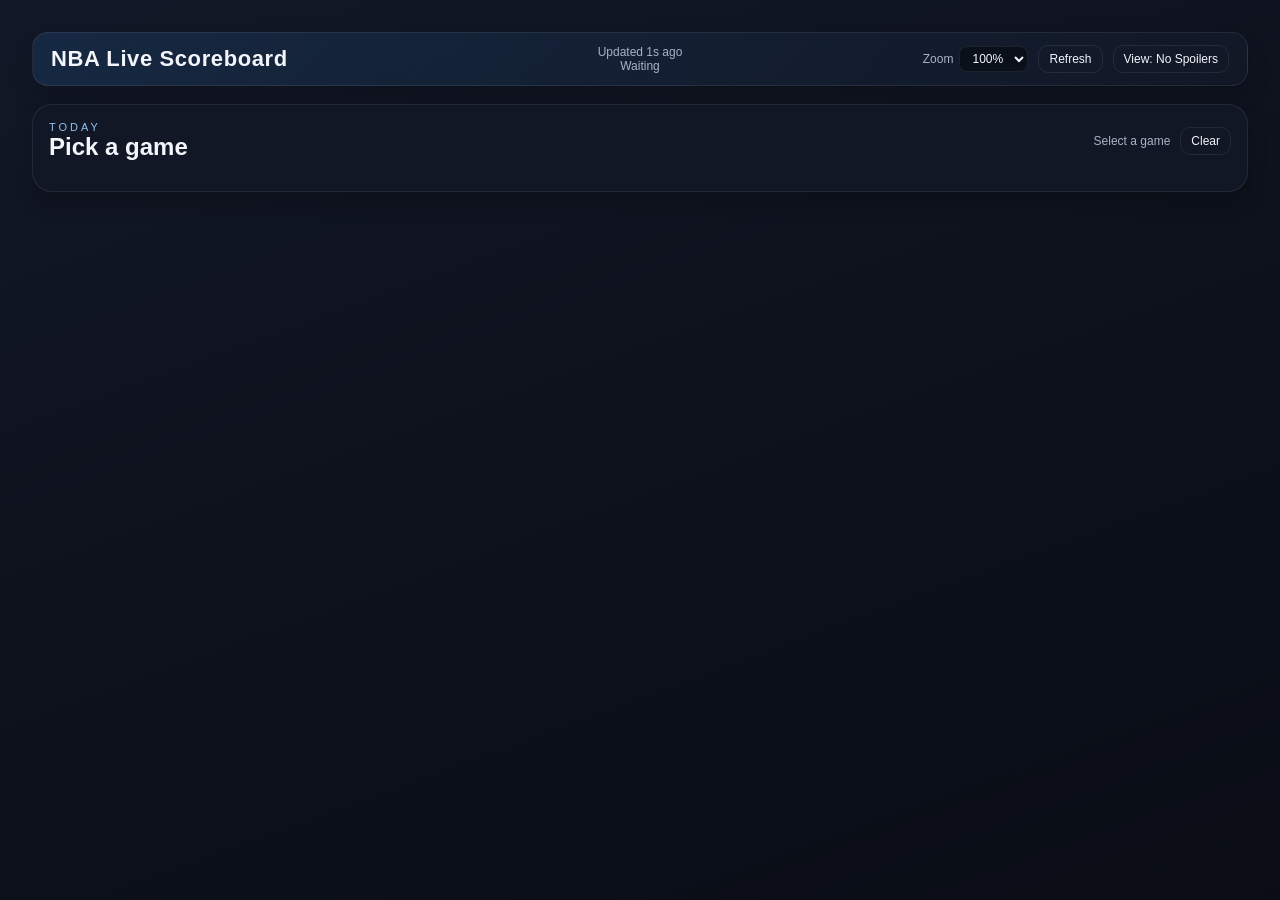
==== nba-live-scoreboard-ui/index.html @ 74b1e689 "Persist UI settings and normalize game state" ====
<!doctype html>
<html lang="en">
  <head>
    <meta charset="UTF-8" />
    <meta name="viewport" content="width=device-width, initial-scale=1.0" />
    <title>NBA Live Scoreboard</title>
    <link rel="stylesheet" href="styles.css" />
  </head>
  <body>
    <div class="noise"></div>
    <header class="hero">
      <div class="hero__title">
        <h1>NBA Live Scoreboard</h1>
      </div>
      <div class="hero__meta">
        <p id="updated">Updated --</p>
        <p id="status">Waiting for tipoff</p>
      </div>
      <div class="hero__controls">
        <label class="zoom-control">
          Zoom
          <select id="zoom-select">
            <option value="0.8">80%</option>
            <option value="0.9">90%</option>
            <option value="1">100%</option>
            <option value="1.1">110%</option>
            <option value="1.2">120%</option>
          </select>
        </label>
        <button class="hero__toggle" id="refresh-now" type="button">Refresh</button>
        <button class="hero__toggle" id="scoreboard-toggle" type="button">View: No Spoilers</button>
      </div>
    </header>

    <main class="layout" id="app">
      <section class="game-list" id="list-view">
        <div class="game-list__header">
          <div>
            <p class="game-list__eyebrow">Today</p>
            <h2>Pick a game</h2>
          </div>
          <div class="game-list__meta">
            <span id="selected-game">Select a game</span>
            <button id="clear-selection" type="button">Clear</button>
          </div>
        </div>
        <div class="game-list__body" id="games"></div>
      </section>
      <section class="game-view" id="game-view" hidden>
        <div class="game-view__header">
        <div class="game-view__actions">
          <button id="back-to-list" type="button">Back to games</button>
          <button id="table-toggle" type="button">Stats: Expanded</button>
          <button id="stat-flash-toggle" type="button">Stat Flash: On</button>
          <button id="notifications-toggle" type="button">Notifications: Off</button>
        </div>
          <div class="game-view__meta">
            <span id="selected-game-view">Select a game</span>
          </div>
        </div>
        <section class="data-banner" id="data-banner" hidden></section>
        <section class="scoreboard" id="scoreboard">
          <div class="scoreboard__teams">
            <div class="team-card" id="away-card"></div>
            <div class="scoreboard__center" id="game-center"></div>
            <div class="team-card" id="home-card"></div>
          </div>
          <div class="scoreboard__details">
            <div id="game-details"></div>
            <button id="periods-toggle" type="button">Quarters: Show</button>
          </div>
          <div class="periods is-collapsed" id="periods"></div>
        </section>

        <section class="lineups" id="lineups">
          <div class="lineups__column">
            <h3 id="away-lineup-title"></h3>
            <div id="away-lineup"></div>
          </div>
          <div class="lineups__column">
            <h3 id="home-lineup-title"></h3>
            <div id="home-lineup"></div>
          </div>
        </section>

        <section class="tables">
          <div class="table-card">
            <div class="table-card__header" id="away-header"></div>
            <div class="table-card__body" id="away-table"></div>
          </div>
          <div class="table-card">
            <div class="table-card__header" id="home-header"></div>
            <div class="table-card__body" id="home-table"></div>
          </div>
        </section>

        <section class="comparison is-collapsed" id="comparison">
          <div class="comparison__head">
            <h3>Team Comparison</h3>
            <button id="comparison-toggle" type="button">Comparison: Show</button>
          </div>
          <div class="comparison__body" id="comparison-body"></div>
        </section>

        <section class="fallback" id="fallback"></section>
      </section>
    </main>

    <script src="app.js"></script>
  </body>
</html>
---- nba-live-scoreboard-ui/styles.css ----
:root {
  color-scheme: light;
  --bg: #0d111b;
  --bg-alt: #121826;
  --panel: rgba(18, 24, 38, 0.92);
  --panel-strong: rgba(24, 30, 46, 0.96);
  --accent: #2e7ac7;
  --accent-soft: #8ec3f0;
  --text: #f3f5fb;
  --text-muted: #a9b2c7;
  --line: rgba(255, 255, 255, 0.08);
  --gold: #e6c368;
  font-family: "Manrope", "Segoe UI", sans-serif;
}

* {
  box-sizing: border-box;
  margin: 0;
  padding: 0;
}

[hidden] {
  display: none !important;
}

body {
  background: radial-gradient(circle at top left, var(--matchup-a, transparent), transparent 55%),
    radial-gradient(circle at bottom right, var(--matchup-b, transparent), transparent 55%),
    linear-gradient(160deg, #121827 0%, #0d111b 55%, #0a0d16 100%);
  color: var(--text);
  min-height: 100vh;
  padding: 32px 32px 4px;
  position: relative;
  overflow-x: hidden;
}

@keyframes fadeUp {
  from {
    opacity: 0;
    transform: translateY(6px);
  }
  to {
    opacity: 1;
    transform: translateY(0);
  }
}

.noise {
  position: fixed;
  inset: 0;
  pointer-events: none;
  background-image: radial-gradient(rgba(255, 255, 255, 0.03) 1px, transparent 1px);
  background-size: 6px 6px;
  opacity: 0.12;
  mix-blend-mode: soft-light;
}

.hero {
  display: grid;
  grid-template-columns: 1fr auto 1fr;
  align-items: center;
  margin-bottom: 18px;
  padding: 12px 18px;
  border: 1px solid var(--line);
  background: linear-gradient(
    130deg,
    var(--matchup-a, rgba(46, 122, 199, 0.18)),
    var(--matchup-b, rgba(18, 24, 38, 0.96))
  );
  border-radius: 16px;
  box-shadow: 0 12px 22px rgba(0, 0, 0, 0.18);
  animation: fadeUp 0.45s ease-out;
}

.hero__toggle {
  background: transparent;
  border: 1px solid var(--line);
  color: var(--text);
  padding: 6px 10px;
  border-radius: 10px;
  font-size: 12px;
  cursor: pointer;
}

.hero__toggle:hover {
  border-color: rgba(255, 255, 255, 0.25);
}

.hero__toggle:disabled {
  opacity: 0.5;
  cursor: not-allowed;
}

.hero__controls {
  display: flex;
  align-items: center;
  gap: 10px;
  justify-self: end;
  flex-wrap: wrap;
}

.zoom-control {
  display: flex;
  align-items: center;
  gap: 6px;
  font-size: 12px;
  color: var(--text-muted);
}

.zoom-control select {
  background: rgba(8, 12, 20, 0.7);
  border: 1px solid var(--line);
  color: var(--text);
  padding: 4px 8px;
  border-radius: 8px;
  font-size: 12px;
  outline: none;
}


.scoreboard.is-collapsed {
  padding: 6px 10px;
}

.scoreboard.is-collapsed .scoreboard__teams {
  grid-template-columns: 1fr 70px 1fr;
  gap: 8px;
}

.scoreboard.is-collapsed .team-card {
  padding: 6px 8px;
}

.scoreboard.is-collapsed .team-name {
  font-size: 10px;
}

.scoreboard.is-collapsed .team-title {
  font-size: 12px;
}

.scoreboard.is-collapsed .team-score {
  font-size: 20px;
}

.scoreboard.is-collapsed .team-record {
  font-size: 10px;
}

.scoreboard.is-collapsed .scoreboard__center {
  min-width: 70px;
}

.scoreboard.is-collapsed .game-status {
  font-size: 10px;
}

.scoreboard.is-collapsed .game-clock {
  font-size: 16px;
  margin: 2px 0;
}

.scoreboard.is-collapsed .game-period {
  font-size: 9px;
}

.scoreboard.is-collapsed .scoreboard__details,
.scoreboard.is-collapsed .periods {
  display: none;
}

.scoreboard.is-hidden {
  display: none;
}

.scoreboard.is-hidden + .tables .stats-table tfoot td:nth-child(3) {
  color: transparent;
}


.hero__title {
  display: flex;
  align-items: center;
  gap: 16px;
  justify-self: start;
}

.hero__badge {
  font-size: 18px;
  letter-spacing: 2px;
  font-weight: 600;
  color: #111;
  background: var(--accent);
  padding: 8px 12px;
  border-radius: 10px;
  text-transform: uppercase;
  box-shadow: 0 6px 14px rgba(0, 0, 0, 0.2);
}

.hero__eyebrow {
  font-size: 12px;
  letter-spacing: 3px;
  text-transform: uppercase;
  color: var(--accent-soft);
}

.hero h1 {
  font-size: 22px;
  letter-spacing: 0.6px;
}

.hero__meta {
  text-align: center;
  font-size: 12px;
  color: var(--text-muted);
  justify-self: center;
  display: flex;
  flex-direction: column;
  align-items: center;
}

.layout {
  display: grid;
  gap: 24px;
}

.game-view {
  display: grid;
  gap: 24px;
}

.data-banner {
  border-radius: 16px;
  border: 1px solid transparent;
  padding: 12px 14px;
  display: grid;
  gap: 4px;
  background: rgba(18, 24, 38, 0.86);
}

.data-banner--stale {
  border-color: rgba(230, 195, 104, 0.35);
  background: linear-gradient(180deg, rgba(230, 195, 104, 0.12), rgba(18, 24, 38, 0.92));
}

.data-banner--partial,
.data-banner--pending {
  border-color: rgba(142, 195, 240, 0.35);
  background: linear-gradient(180deg, rgba(46, 122, 199, 0.14), rgba(18, 24, 38, 0.92));
}

.data-banner__title {
  font-size: 12px;
  font-weight: 700;
  letter-spacing: 1px;
  text-transform: uppercase;
}

.data-banner__message {
  font-size: 13px;
  color: var(--text);
}

.data-banner__meta {
  font-size: 11px;
  color: var(--text-muted);
}

.game-view__header {
  display: flex;
  justify-content: space-between;
  align-items: center;
  gap: 12px;
}

.game-view__actions {
  display: flex;
  align-items: center;
  gap: 8px;
}

#back-to-list {
  background: transparent;
  border: 1px solid var(--line);
  color: var(--text);
  padding: 6px 10px;
  border-radius: 10px;
  font-size: 12px;
  cursor: pointer;
}

#table-toggle,
#stat-flash-toggle,
#notifications-toggle {
  background: transparent;
  border: 1px solid var(--line);
  color: var(--text);
  padding: 6px 10px;
  border-radius: 10px;
  font-size: 12px;
  cursor: pointer;
}

#table-toggle:hover,
#stat-flash-toggle:hover,
#notifications-toggle:hover,
#back-to-list:hover {
  border-color: rgba(255, 255, 255, 0.25);
}

#back-to-list:disabled {
  opacity: 0.5;
  cursor: not-allowed;
}

.game-view__meta {
  font-size: 12px;
  color: var(--text-muted);
}

.game-list {
  border-radius: 20px;
  background: var(--panel);
  padding: 16px;
  border: 1px solid var(--line);
  box-shadow: 0 12px 20px rgba(0, 0, 0, 0.2);
  animation: fadeUp 0.5s ease-out;
}

.game-list__header {
  display: flex;
  justify-content: space-between;
  align-items: center;
  gap: 16px;
  margin-bottom: 14px;
}

.game-list__eyebrow {
  font-size: 11px;
  letter-spacing: 3px;
  text-transform: uppercase;
  color: var(--accent-soft);
}

.game-list__meta {
  display: flex;
  align-items: center;
  gap: 10px;
  font-size: 12px;
  color: var(--text-muted);
}

#clear-selection {
  background: transparent;
  border: 1px solid var(--line);
  color: var(--text);
  padding: 6px 10px;
  border-radius: 10px;
  font-size: 12px;
  cursor: pointer;
}

#clear-selection:disabled {
  opacity: 0.4;
  cursor: not-allowed;
}

.game-list__body {
  display: grid;
  gap: 18px;
}

.game-list__group {
  display: grid;
  gap: 10px;
}

.game-list__section-head {
  display: flex;
  justify-content: space-between;
  align-items: baseline;
  gap: 12px;
}

.game-list__section {
  font-size: 11px;
  text-transform: uppercase;
  letter-spacing: 2px;
  color: var(--text-muted);
}

.game-list__count {
  font-size: 12px;
  color: var(--text-muted);
}

.game-list__section-grid {
  display: grid;
  grid-template-columns: repeat(auto-fill, 290px);
  gap: 12px;
  justify-content: start;
}
.game-item {
  text-align: left;
  background: var(--panel-strong);
  border: 1px solid transparent;
  border-radius: 16px;
  padding: 12px;
  color: inherit;
  cursor: pointer;
  transition: transform 0.2s ease, border-color 0.2s ease, box-shadow 0.2s ease;
  display: flex;
  flex-direction: column;
  justify-content: center;
}

.game-item--favorite {
  border-color: rgba(46, 122, 199, 0.4);
  box-shadow: inset 0 0 0 1px rgba(46, 122, 199, 0.2);
}

.game-item:hover {
  transform: translateY(-2px);
  border-color: rgba(255, 255, 255, 0.2);
  box-shadow: 0 10px 16px rgba(0, 0, 0, 0.18);
}

.game-item.is-selected {
  border-color: var(--accent);
  box-shadow: 0 0 0 1px rgba(46, 122, 199, 0.4);
}

.game-item__title {
  font-size: 15px;
  font-weight: 600;
  display: grid;
  gap: 4px;
  align-items: center;
}

.game-item__teamline {
  display: flex;
  align-items: center;
  justify-content: space-between;
  gap: 8px;
}

.game-item__teamline-left {
  display: inline-flex;
  align-items: center;
  gap: 4px;
}

.game-item__score {
  font-size: 14px;
  font-weight: 700;
  color: var(--text);
  min-width: 20px;
  text-align: right;
}

.status-live {
  color: #e05555;
  font-size: 12px;
  vertical-align: baseline;
}

.logo-badge {
  display: inline-flex;
  align-items: center;
  justify-content: center;
  width: 22px;
  height: 22px;
  margin-right: 6px;
  border-radius: 0;
  background: transparent;
  color: var(--text-muted);
  font-size: 10px;
  font-weight: 700;
  text-transform: uppercase;
}

.logo-badge img {
  width: 20px;
  height: 20px;
  object-fit: contain;
}

.team-fav {
  background: transparent;
  border: none;
  color: var(--text-muted);
  padding: 0;
  border-radius: 999px;
  width: 18px;
  height: 18px;
  line-height: 1;
  cursor: pointer;
  transition: transform 0.15s ease, color 0.15s ease;
  display: inline-flex;
  align-items: center;
  justify-content: center;
  margin: 0;
}

.team-fav:disabled {
  opacity: 0.4;
  cursor: not-allowed;
}

.team-fav.is-active {
  color: #e05555;
  text-shadow: 0 0 6px rgba(224, 85, 85, 0.4);
}

.team-fav:not(:disabled):hover {
  transform: scale(1.12);
}

.team-fav svg {
  width: 14px;
  height: 14px;
}

.team-fav svg path {
  fill: transparent;
  stroke: currentColor;
  stroke-width: 1.6;
}

.team-fav.is-active svg path {
  fill: currentColor;
}

.game-item__meta {
  font-size: 11px;
  color: var(--text-muted);
  margin-top: 8px;
  display: flex;
  align-items: center;
  flex-wrap: wrap;
  gap: 6px;
}

.game-list__empty {
  font-size: 12px;
  color: var(--text-muted);
  padding: 12px;
}

.scoreboard {
  border-radius: 20px;
  background: var(--panel);
  padding: 16px;
  border: 1px solid var(--line);
  box-shadow: 0 12px 20px rgba(0, 0, 0, 0.2);
  animation: fadeUp 0.55s ease-out 0.1s both;
}

.scoreboard__teams {
  display: grid;
  grid-template-columns: 1fr 110px 1fr;
  gap: 12px;
  align-items: center;
}

.team-card {
  padding: 12px;
  border-radius: 14px;
  background: var(--panel-strong);
  border: 1px solid var(--team-color-soft, transparent);
  box-shadow: inset 0 0 0 1px var(--team-color-soft, transparent);
  min-width: 0;
}

.team-header {
  display: flex;
  align-items: center;
  justify-content: space-between;
  gap: 10px;
}

.team-logo-wrap {
  position: relative;
  width: 38px;
  height: 38px;
}

.team-logo {
  width: 38px;
  height: 38px;
  object-fit: contain;
  filter: drop-shadow(0 4px 10px rgba(0, 0, 0, 0.35));
  opacity: 0;
  transition: opacity 0.2s ease;
}

.team-logo.is-hidden {
  opacity: 0;
}

.team-logo-wrap.is-loaded .team-logo {
  opacity: 1;
}

.team-logo-wrap.is-loaded .team-logo-fallback {
  opacity: 0;
}

.team-logo-fallback {
  position: absolute;
  inset: 0;
  display: grid;
  place-items: center;
  border-radius: 50%;
  background: var(--team-color-soft, rgba(255, 255, 255, 0.1));
  color: var(--team-color, var(--text));
  font-size: 11px;
  font-weight: 700;
  letter-spacing: 1px;
  text-transform: uppercase;
}

#away-card {
  text-align: right;
}

#away-card .team-header {
  justify-content: flex-end;
}

#home-card {
  text-align: left;
}

#home-card .team-header {
  justify-content: flex-start;
}

#home-card .team-logo-wrap {
  order: -1;
}

#away-card .team-score {
  transform-origin: right center;
}

#home-card .team-score {
  transform-origin: left center;
}

.team-name {
  font-size: 14px;
  color: var(--text-muted);
}

.team-title {
  font-size: 18px;
  margin-top: 4px;
}

.team-score {
  display: inline-block;
  font-size: 30px;
  font-weight: 700;
  margin-top: 4px;
  color: #ffffff;
  text-shadow: none;
  transform-origin: center;
}

.team-record {
  font-size: 12px;
  color: var(--text-muted);
}

.scoreboard__center {
  text-align: center;
  min-width: 110px;
}

.game-status {
  font-size: 12px;
  text-transform: uppercase;
  letter-spacing: 1px;
  color: var(--gold);
}

.game-clock {
  font-size: 20px;
  margin: 6px 0;
}

.game-period {
  font-size: 11px;
  color: var(--text-muted);
}

.game-phase {
  font-size: 11px;
  color: var(--accent-soft);
  margin-top: 4px;
  text-transform: uppercase;
  letter-spacing: 1px;
}

.scoreboard__details {
  display: flex;
  justify-content: space-between;
  margin-top: 12px;
  font-size: 12px;
  color: var(--text-muted);
  flex-wrap: wrap;
  gap: 8px 16px;
  align-items: center;
}

.scoreboard__details button {
  background: transparent;
  border: 1px solid var(--line);
  color: var(--text);
  padding: 4px 10px;
  border-radius: 10px;
  font-size: 11px;
  cursor: pointer;
}

.scoreboard__details button:disabled {
  opacity: 0.4;
  cursor: not-allowed;
}

.periods {
  margin-top: 10px;
  padding-top: 8px;
  border-top: 1px solid var(--line);
}

.periods.is-collapsed {
  display: none;
}

.periods table {
  width: 100%;
  border-collapse: collapse;
  font-size: 11px;
}

.periods th,
.periods td {
  padding: 6px 8px;
  text-align: center;
  color: var(--text-muted);
}

.periods th:first-child,
.periods td:first-child {
  text-align: left;
}

.periods thead th {
  font-weight: 600;
  color: var(--text);
}

.comparison {
  background: var(--panel);
  border: 1px solid var(--line);
  border-radius: 18px;
  padding: 16px;
  display: grid;
  gap: 12px;
}

.comparison__head {
  display: flex;
  align-items: center;
  justify-content: space-between;
  gap: 12px;
}

.comparison__head h3 {
  font-size: 13px;
  text-transform: uppercase;
  letter-spacing: 2px;
  color: var(--text-muted);
}

.comparison__head button {
  background: transparent;
  border: 1px solid var(--line);
  color: var(--text);
  padding: 4px 10px;
  border-radius: 10px;
  font-size: 11px;
  cursor: pointer;
}

.comparison__head button:disabled {
  opacity: 0.4;
  cursor: not-allowed;
}

.comparison.is-collapsed .comparison__body {
  display: none;
}

.comparison__rows {
  display: grid;
  gap: 10px;
}

.comparison__row {
  display: grid;
  grid-template-columns: 70px 1fr;
  align-items: center;
  gap: 10px;
}

.comparison__label {
  font-size: 12px;
  color: var(--text-muted);
}

.comparison__values {
  display: grid;
  grid-template-columns: 50px 1fr 50px;
  align-items: center;
  gap: 8px;
}

.comparison__value {
  font-size: 12px;
  text-align: center;
}

.comparison__value.is-lead {
  color: var(--gold);
  font-weight: 700;
}

.comparison__bar {
  position: relative;
  height: 8px;
  border-radius: 999px;
  background: rgba(255, 255, 255, 0.08);
  overflow: hidden;
}

.comparison__bar-fill {
  --away-ratio: 0.5;
  position: absolute;
  inset: 0;
  background: linear-gradient(
    90deg,
    var(--away-color, rgba(255, 255, 255, 0.7)) calc(var(--away-ratio) * 100%),
    var(--home-color, rgba(255, 255, 255, 0.7)) calc(var(--away-ratio) * 100%)
  );
}

.lineups {
  background: var(--panel);
  border: 1px solid var(--line);
  border-radius: 18px;
  padding: 16px;
  display: grid;
  grid-template-columns: repeat(auto-fit, minmax(220px, 1fr));
  gap: 16px;
}

.lineups.is-hidden {
  display: none;
}

.lineups__column h3 {
  font-size: 12px;
  text-transform: uppercase;
  letter-spacing: 2px;
  color: var(--text-muted);
  margin-bottom: 8px;
  display: flex;
  align-items: center;
}

.lineup-row {
  display: flex;
  justify-content: space-between;
  align-items: center;
  font-size: 12px;
  padding: 6px 0;
  border-bottom: 1px solid rgba(255, 255, 255, 0.06);
}

.lineup-row:last-child {
  border-bottom: none;
}

.lineup-row__name {
  font-weight: 600;
}

.lineup-row__meta {
  color: var(--text-muted);
  font-size: 11px;
}

.tables {
  display: grid;
  grid-template-columns: repeat(auto-fit, minmax(320px, 1fr));
  gap: 20px;
}

.table-card {
  background: var(--panel);
  border-radius: 20px;
  padding: 16px;
  border: 1px solid var(--line);
  animation: fadeUp 0.55s ease-out 0.2s both;
  overflow: hidden;
}

.table-card__body {
  max-height: calc(100vh - 320px);
  overflow: auto;
  padding-right: 4px;
  scrollbar-width: thin;
  scrollbar-color: transparent transparent;
}

.table-card__body.is-hidden {
  display: none;
}

.table-placeholder {
  padding: 18px 12px;
  border: 1px dashed var(--line);
  border-radius: 12px;
  text-align: center;
  font-size: 12px;
  color: var(--text-muted);
}

.scoreboard.is-collapsed + .tables .table-card__body,
.scoreboard.is-hidden + .tables .table-card__body {
  max-height: calc(100vh - 220px);
}

.table-card__body.scroll-active {
  scrollbar-color: rgba(169, 178, 199, 0.55) transparent;
}

.table-card__body::-webkit-scrollbar {
  width: 8px;
}

.table-card__body::-webkit-scrollbar-track {
  background: transparent;
}

.table-card__body::-webkit-scrollbar-thumb {
  background-color: transparent;
  border-radius: 999px;
  transition: background-color 0.25s ease;
}

.table-card__body.scroll-active::-webkit-scrollbar-thumb,
.table-card__body:hover::-webkit-scrollbar-thumb {
  background-color: rgba(169, 178, 199, 0.55);
}

.table-card:nth-child(2) {
  animation-delay: 0.3s;
}

.table-card__header {
  display: flex;
  justify-content: space-between;
  align-items: center;
  margin-bottom: 12px;
}

.table-title {
  font-size: 20px;
  display: inline-flex;
  align-items: center;
  gap: 8px;
}

.table-subtitle {
  font-size: 12px;
  color: var(--text-muted);
}

.stats-table {
  width: 100%;
  border-collapse: collapse;
  font-size: 12px;
  table-layout: auto;
}

.stats-table thead {
  position: sticky;
  top: 0;
  background: rgba(10, 14, 26, 0.98);
  z-index: 1;
}

.stats-table tfoot td {
  position: sticky;
  bottom: 0;
  background: rgba(10, 14, 26, 0.98);
  z-index: 1;
}

.stats-table th,
.stats-table td {
  padding: 8px 6px;
  text-align: right;
  border-bottom: 1px solid var(--line);
  white-space: nowrap;
}

.stats-table th:not(:last-child),
.stats-table td:not(:last-child) {
  border-right: 1px solid rgba(255, 255, 255, 0.05);
}

.stats-table th:last-child,
.stats-table td:last-child {
  border-right: 1px solid rgba(255, 255, 255, 0.05);
}

.stats-table th:first-child,
.stats-table td:first-child {
  text-align: left;
  width: 24%;
}

.stats-table tbody tr:hover {
  background: rgba(255, 255, 255, 0.06);
}

.stats-table .player-inactive,
.stats-table .player-dnp {
  color: rgba(255, 255, 255, 0.3);
  opacity: 0.55;
}

.stats-table .player-on-court {
  background: rgba(230, 195, 104, 0.08);
}

.stats-table .player-on-court .player-name strong {
  color: var(--gold);
}

.stats-table .player-empty td {
  color: transparent;
}

.stats-table td.stat-bump {
  animation: statFlash 0.6s ease-out;
}

.stats-table .player-inactive .player-status,
.stats-table .player-dnp .player-status {
  color: rgba(239, 157, 157, 0.7);
}

.stats-table .row-highlight {
  background: rgba(255, 255, 255, 0.06);
}

.stats-table .col-highlight {
  background: rgba(255, 255, 255, 0.06);
}

.stats-table .row-highlight.col-highlight {
  background: rgba(255, 255, 255, 0.1);
}

.player-name {
  display: flex;
  gap: 8px;
  align-items: center;
  min-width: 0;
}

.player-name span {
  font-size: 10px;
  color: var(--text-muted);
  white-space: nowrap;
  overflow: hidden;
  text-overflow: ellipsis;
}

.player-status {
  font-size: 10px;
  text-transform: uppercase;
  color: var(--accent-soft);
  margin-left: 6px;
}

.player-name .player-starter {
  font-size: 10px;
  font-weight: 600;
  color: var(--gold);
}

.total-row {
  font-weight: 700;
  color: var(--gold);
}

@keyframes scorePop {
  0% {
    transform: scale(1);
  }
  35% {
    transform: scale(1.12);
  }
  100% {
    transform: scale(1);
  }
}

@keyframes statFlash {
  0% {
    background-color: rgba(255, 255, 255, 0.18);
    color: #ffffff;
  }
  100% {
    background-color: transparent;
    color: inherit;
  }
}

.team-score.score-bump {
  animation: scorePop 0.6s ease-out;
}

body.table-compact .stats-table th:nth-child(6),
body.table-compact .stats-table td:nth-child(6),
body.table-compact .stats-table th:nth-child(7),
body.table-compact .stats-table td:nth-child(7),
body.table-compact .stats-table th:nth-child(8),
body.table-compact .stats-table td:nth-child(8),
body.table-compact .stats-table th:nth-child(9),
body.table-compact .stats-table td:nth-child(9),
body.table-compact .stats-table th:nth-child(13),
body.table-compact .stats-table td:nth-child(13),
body.table-compact .stats-table th:nth-child(14),
body.table-compact .stats-table td:nth-child(14) {
  display: none;
}

.fallback {
  font-size: 14px;
  color: var(--text-muted);
  padding: 18px;
  border-radius: 18px;
  border: 1px dashed var(--line);
}

@media (max-width: 920px) {
  body {
    padding: 20px;
  }

  .hero {
    display: flex;
    flex-direction: column;
    align-items: flex-start;
    gap: 14px;
  }

  .scoreboard__teams {
    grid-template-columns: 1fr;
  }

  .scoreboard__center {
    order: -1;
  }
}

@media (max-width: 680px) {
  .game-list__section-grid {
    grid-template-columns: 1fr;
  }
}
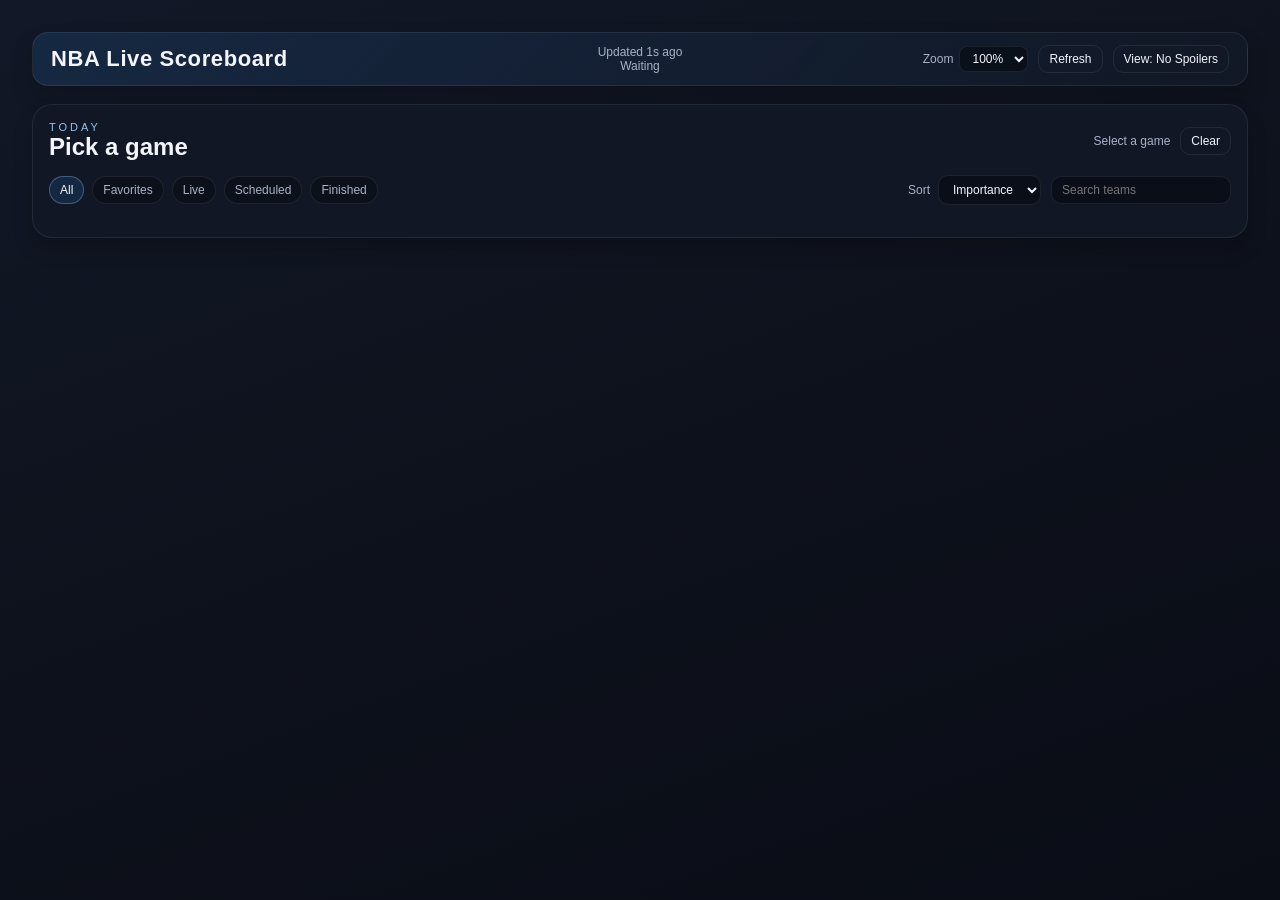
==== commit 3673e005: "Add game list filters and keyed rendering" ====
--- a/nba-live-scoreboard-ui/index.html
+++ b/nba-live-scoreboard-ui/index.html
@@ -42,6 +42,28 @@
           <div class="game-list__meta">
             <span id="selected-game">Select a game</span>
             <button id="clear-selection" type="button">Clear</button>
+          </div>
+        </div>
+        <div class="game-list__controls">
+          <div class="game-list__filters" id="game-filters">
+            <button class="game-filter is-active" data-filter="all" type="button">All</button>
+            <button class="game-filter" data-filter="favorites" type="button">Favorites</button>
+            <button class="game-filter" data-filter="live" type="button">Live</button>
+            <button class="game-filter" data-filter="scheduled" type="button">Scheduled</button>
+            <button class="game-filter" data-filter="finished" type="button">Finished</button>
+          </div>
+          <div class="game-list__tools">
+            <label class="game-list__sort">
+              Sort
+              <select id="game-sort">
+                <option value="importance">Importance</option>
+                <option value="tipoff">Tipoff</option>
+              </select>
+            </label>
+            <label class="game-list__search">
+              <span class="sr-only">Search teams</span>
+              <input id="game-search" type="search" placeholder="Search teams" autocomplete="off" />
+            </label>
           </div>
         </div>
         <div class="game-list__body" id="games"></div>
--- a/nba-live-scoreboard-ui/styles.css
+++ b/nba-live-scoreboard-ui/styles.css
@@ -19,6 +19,18 @@
   padding: 0;
 }
 
+.sr-only {
+  position: absolute;
+  width: 1px;
+  height: 1px;
+  padding: 0;
+  margin: -1px;
+  overflow: hidden;
+  clip: rect(0, 0, 0, 0);
+  white-space: nowrap;
+  border: 0;
+}
+
 [hidden] {
   display: none !important;
 }
@@ -350,6 +362,74 @@
   color: var(--text-muted);
 }
 
+.game-list__controls {
+  display: flex;
+  justify-content: space-between;
+  align-items: center;
+  gap: 14px;
+  margin-bottom: 16px;
+  flex-wrap: wrap;
+}
+
+.game-list__filters {
+  display: flex;
+  align-items: center;
+  gap: 8px;
+  flex-wrap: wrap;
+}
+
+.game-filter {
+  background: rgba(8, 12, 20, 0.55);
+  border: 1px solid var(--line);
+  color: var(--text-muted);
+  padding: 6px 10px;
+  border-radius: 999px;
+  font-size: 12px;
+  cursor: pointer;
+  transition: border-color 0.2s ease, color 0.2s ease, background 0.2s ease;
+}
+
+.game-filter:hover,
+.game-filter.is-active {
+  border-color: rgba(142, 195, 240, 0.35);
+  color: var(--text);
+}
+
+.game-filter.is-active {
+  background: rgba(46, 122, 199, 0.18);
+}
+
+.game-list__tools {
+  display: flex;
+  align-items: center;
+  gap: 10px;
+  flex-wrap: wrap;
+}
+
+.game-list__sort,
+.game-list__search {
+  display: flex;
+  align-items: center;
+  gap: 8px;
+  font-size: 12px;
+  color: var(--text-muted);
+}
+
+.game-list__sort select,
+.game-list__search input {
+  background: rgba(8, 12, 20, 0.7);
+  border: 1px solid var(--line);
+  color: var(--text);
+  padding: 6px 10px;
+  border-radius: 10px;
+  font-size: 12px;
+  outline: none;
+}
+
+.game-list__search input {
+  min-width: 180px;
+}
+
 #clear-selection {
   background: transparent;
   border: 1px solid var(--line);
@@ -533,13 +613,44 @@
 }
 
 .game-item__meta {
-  font-size: 11px;
-  color: var(--text-muted);
   margin-top: 8px;
   display: flex;
   align-items: center;
   flex-wrap: wrap;
   gap: 6px;
+}
+
+.game-chip {
+  display: inline-flex;
+  align-items: center;
+  gap: 4px;
+  min-height: 24px;
+  padding: 4px 8px;
+  border-radius: 999px;
+  border: 1px solid rgba(255, 255, 255, 0.08);
+  background: rgba(255, 255, 255, 0.04);
+  color: var(--text-muted);
+  font-size: 10px;
+  letter-spacing: 0.4px;
+  text-transform: uppercase;
+}
+
+.game-chip--live {
+  border-color: rgba(224, 85, 85, 0.32);
+  background: rgba(224, 85, 85, 0.12);
+  color: #ffd9d9;
+}
+
+.game-chip--final {
+  border-color: rgba(255, 255, 255, 0.14);
+  background: rgba(255, 255, 255, 0.05);
+  color: var(--text);
+}
+
+.game-chip--scheduled {
+  border-color: rgba(142, 195, 240, 0.25);
+  background: rgba(46, 122, 199, 0.1);
+  color: #d8ebff;
 }
 
 .game-list__empty {
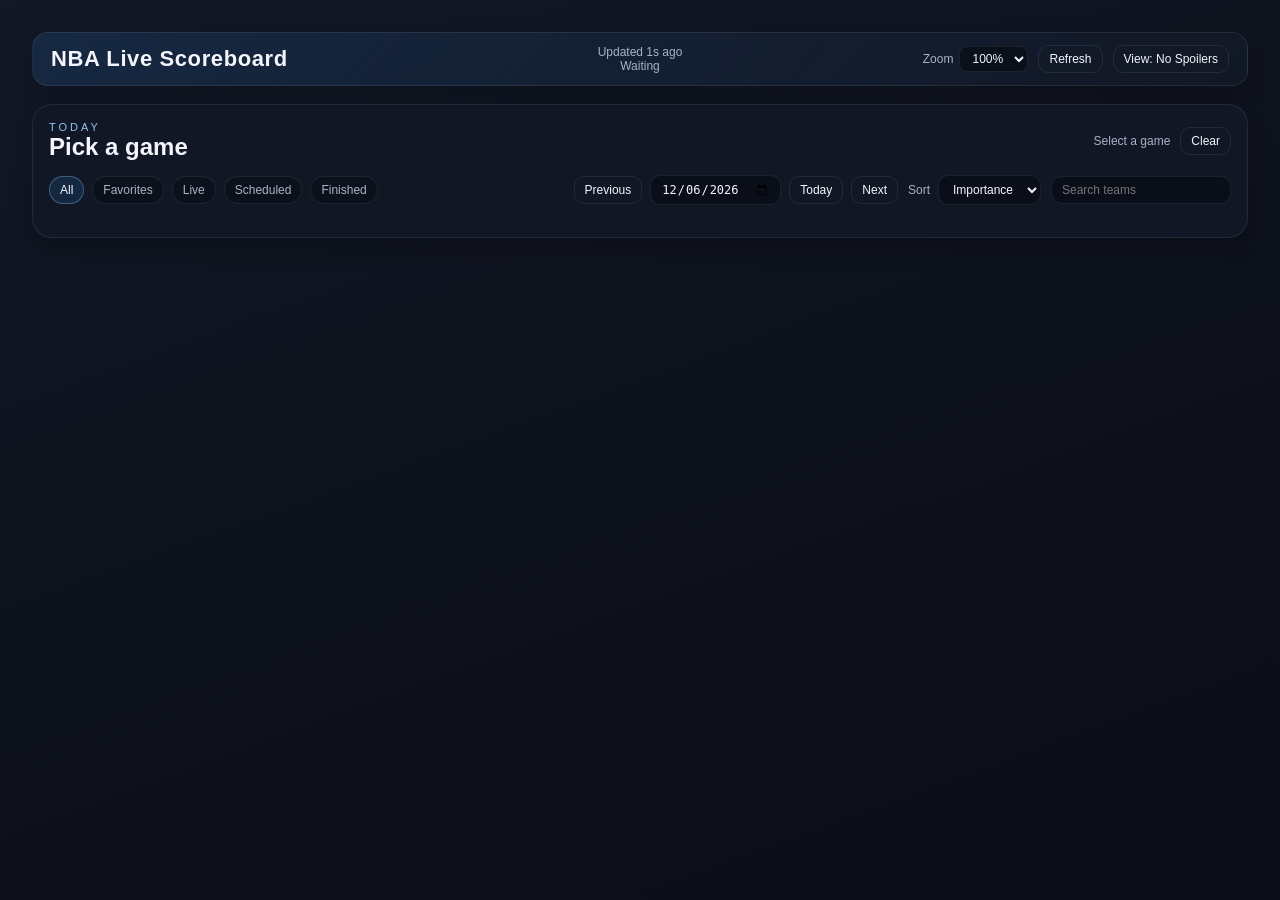
==== commit 5ff56d91: "Add scoreboard date navigation" ====
--- a/nba-live-scoreboard-ui/index.html
+++ b/nba-live-scoreboard-ui/index.html
@@ -36,7 +36,7 @@
       <section class="game-list" id="list-view">
         <div class="game-list__header">
           <div>
-            <p class="game-list__eyebrow">Today</p>
+            <p class="game-list__eyebrow" id="game-list-date-label">Today</p>
             <h2>Pick a game</h2>
           </div>
           <div class="game-list__meta">
@@ -53,6 +53,15 @@
             <button class="game-filter" data-filter="finished" type="button">Finished</button>
           </div>
           <div class="game-list__tools">
+            <div class="game-list__date-nav">
+              <button id="scoreboard-date-prev" type="button" aria-label="Previous day">Previous</button>
+              <label class="game-list__date-picker">
+                <span class="sr-only">Scoreboard date</span>
+                <input id="scoreboard-date" type="date" />
+              </label>
+              <button id="scoreboard-date-today" type="button">Today</button>
+              <button id="scoreboard-date-next" type="button" aria-label="Next day">Next</button>
+            </div>
             <label class="game-list__sort">
               Sort
               <select id="game-sort">
@@ -116,6 +125,8 @@
           </div>
         </section>
 
+        <section class="last-play" id="last-play" hidden></section>
+
         <section class="comparison is-collapsed" id="comparison">
           <div class="comparison__head">
             <h3>Team Comparison</h3>
@@ -128,6 +139,6 @@
       </section>
     </main>
 
-    <script src="app.js"></script>
+    <script type="module" src="app.js"></script>
   </body>
 </html>
--- a/nba-live-scoreboard-ui/styles.css
+++ b/nba-live-scoreboard-ui/styles.css
@@ -233,12 +233,12 @@
 
 .layout {
   display: grid;
-  gap: 24px;
+  gap: 18px;
 }
 
 .game-view {
   display: grid;
-  gap: 24px;
+  gap: 16px;
 }
 
 .data-banner {
@@ -406,6 +406,18 @@
   flex-wrap: wrap;
 }
 
+.game-list__date-nav {
+  display: flex;
+  align-items: center;
+  gap: 8px;
+  flex-wrap: wrap;
+}
+
+.game-list__date-picker {
+  display: flex;
+  align-items: center;
+}
+
 .game-list__sort,
 .game-list__search {
   display: flex;
@@ -415,6 +427,7 @@
   color: var(--text-muted);
 }
 
+.game-list__date-picker input,
 .game-list__sort select,
 .game-list__search input {
   background: rgba(8, 12, 20, 0.7);
@@ -430,7 +443,7 @@
   min-width: 180px;
 }
 
-#clear-selection {
+.game-list__date-nav button {
   background: transparent;
   border: 1px solid var(--line);
   color: var(--text);
@@ -440,6 +453,20 @@
   cursor: pointer;
 }
 
+.game-list__date-nav button:hover {
+  border-color: rgba(255, 255, 255, 0.25);
+}
+
+#clear-selection {
+  background: transparent;
+  border: 1px solid var(--line);
+  color: var(--text);
+  padding: 6px 10px;
+  border-radius: 10px;
+  font-size: 12px;
+  cursor: pointer;
+}
+
 #clear-selection:disabled {
   opacity: 0.4;
   cursor: not-allowed;
@@ -476,7 +503,7 @@
 
 .game-list__section-grid {
   display: grid;
-  grid-template-columns: repeat(auto-fill, 290px);
+  grid-template-columns: repeat(auto-fill, 320px);
   gap: 12px;
   justify-content: start;
 }
@@ -818,7 +845,7 @@
 .scoreboard__details {
   display: flex;
   justify-content: space-between;
-  margin-top: 12px;
+  margin-top: 8px;
   font-size: 12px;
   color: var(--text-muted);
   flex-wrap: wrap;
@@ -842,8 +869,8 @@
 }
 
 .periods {
-  margin-top: 10px;
-  padding-top: 8px;
+  margin-top: 6px;
+  padding-top: 6px;
   border-top: 1px solid var(--line);
 }
 
@@ -874,13 +901,186 @@
   color: var(--text);
 }
 
+.last-play {
+  background: var(--panel);
+  border: 1px solid var(--line);
+  border-radius: 18px;
+  padding: 14px;
+  position: relative;
+  display: grid;
+  gap: 10px;
+  animation: fadeUp 0.55s ease-out 0.2s both;
+}
+
+.last-play__head {
+  display: flex;
+  align-items: flex-start;
+  justify-content: space-between;
+  gap: 12px;
+  flex-wrap: wrap;
+  padding-bottom: 10px;
+  border-bottom: 1px solid rgba(255, 255, 255, 0.06);
+}
+
+.last-play__title {
+  font-size: 13px;
+  text-transform: uppercase;
+  letter-spacing: 2px;
+  color: var(--text-muted);
+  font-weight: 600;
+}
+
+.last-play__meta {
+  display: flex;
+  align-items: center;
+  flex-wrap: wrap;
+  gap: 6px;
+}
+
+.last-play__chip {
+  display: inline-flex;
+  align-items: center;
+  min-height: 22px;
+  padding: 3px 8px;
+  border-radius: 999px;
+  border: 1px solid var(--line);
+  background: rgba(255, 255, 255, 0.03);
+  color: var(--text-muted);
+  font-size: 10px;
+  letter-spacing: 0.35px;
+  text-transform: uppercase;
+}
+
+.last-play__chip--team {
+  color: var(--gold);
+  border-color: rgba(230, 195, 104, 0.2);
+  background: rgba(230, 195, 104, 0.08);
+}
+
+.last-play__chip--stale {
+  color: #ffe8ad;
+  border-color: rgba(230, 195, 104, 0.3);
+  background: rgba(230, 195, 104, 0.1);
+}
+
+.last-play__chip--score {
+  gap: 6px;
+  color: var(--accent-soft);
+  border-color: rgba(142, 195, 240, 0.26);
+  background: rgba(142, 195, 240, 0.08);
+}
+
+.last-play__score-side {
+  display: inline-flex;
+  align-items: center;
+  gap: 4px;
+}
+
+.last-play__score-separator {
+  display: inline-flex;
+  align-items: center;
+}
+
+.last-play__score-label,
+.last-play__score-value {
+  display: inline-flex;
+  align-items: center;
+}
+
+.last-play__description {
+  font-size: 14px;
+  line-height: 1.5;
+  color: var(--text);
+  font-weight: 600;
+  text-wrap: pretty;
+}
+
+.last-play__list {
+  display: grid;
+  gap: 10px;
+  max-height: 500px;
+  overflow-y: auto;
+  padding-right: 4px;
+  scrollbar-width: thin;
+  scrollbar-color: transparent transparent;
+}
+
+.last-play__list:hover,
+.last-play__list:focus-within {
+  scrollbar-color: rgba(142, 195, 240, 0.3) transparent;
+}
+
+.last-play__back-to-top {
+  position: absolute;
+  top: 12px;
+  right: 14px;
+  z-index: 2;
+  display: inline-flex;
+  align-items: center;
+  gap: 6px;
+  min-height: 32px;
+  padding: 6px 12px;
+  border-radius: 999px;
+  border: 1px solid rgba(142, 195, 240, 0.22);
+  background: rgba(142, 195, 240, 0.08);
+  color: var(--accent-soft);
+  font-size: 11px;
+  font-weight: 600;
+  letter-spacing: 0.4px;
+  text-transform: uppercase;
+  cursor: pointer;
+}
+
+.last-play__back-to-top:hover {
+  background: rgba(142, 195, 240, 0.14);
+}
+
+.last-play__item {
+  display: grid;
+  grid-template-columns: 74px minmax(0, 1fr);
+  gap: 12px;
+  align-items: start;
+  padding: 12px;
+  border: 1px solid rgba(255, 255, 255, 0.06);
+  border-radius: 14px;
+  background: rgba(255, 255, 255, 0.02);
+}
+
+.last-play__time {
+  font-size: 12px;
+  line-height: 1.35;
+  color: var(--text-muted);
+  letter-spacing: 0.8px;
+  text-transform: uppercase;
+  font-weight: 700;
+  padding-top: 3px;
+}
+
+.last-play__item-content {
+  min-width: 0;
+  display: grid;
+  gap: 6px;
+}
+
+.last-play__item-meta {
+  display: flex;
+  flex-wrap: wrap;
+  gap: 6px;
+}
+
+.last-play__note {
+  font-size: 11px;
+  color: var(--text-muted);
+  line-height: 1.45;
+}
+
 .comparison {
   background: var(--panel);
   border: 1px solid var(--line);
   border-radius: 18px;
-  padding: 16px;
-  display: grid;
-  gap: 12px;
+  padding: 14px;
+  display: grid;
+  gap: 10px;
 }
 
 .comparison__head {
@@ -1018,7 +1218,7 @@
 .tables {
   display: grid;
   grid-template-columns: repeat(auto-fit, minmax(320px, 1fr));
-  gap: 20px;
+  gap: 16px;
 }
 
 .table-card {
@@ -1125,7 +1325,7 @@
 
 .stats-table th,
 .stats-table td {
-  padding: 8px 6px;
+  padding: 6px 5px;
   text-align: right;
   border-bottom: 1px solid var(--line);
   white-space: nowrap;
@@ -1265,6 +1465,21 @@
   display: none;
 }
 
+body.table-compact .stats-table th,
+body.table-compact .stats-table td {
+  padding: 4px 4px;
+}
+
+body.table-compact .player-name {
+  gap: 5px;
+}
+
+body.table-compact .player-name span,
+body.table-compact .player-status,
+body.table-compact .player-name .player-starter {
+  font-size: 9px;
+}
+
 .fallback {
   font-size: 14px;
   color: var(--text-muted);
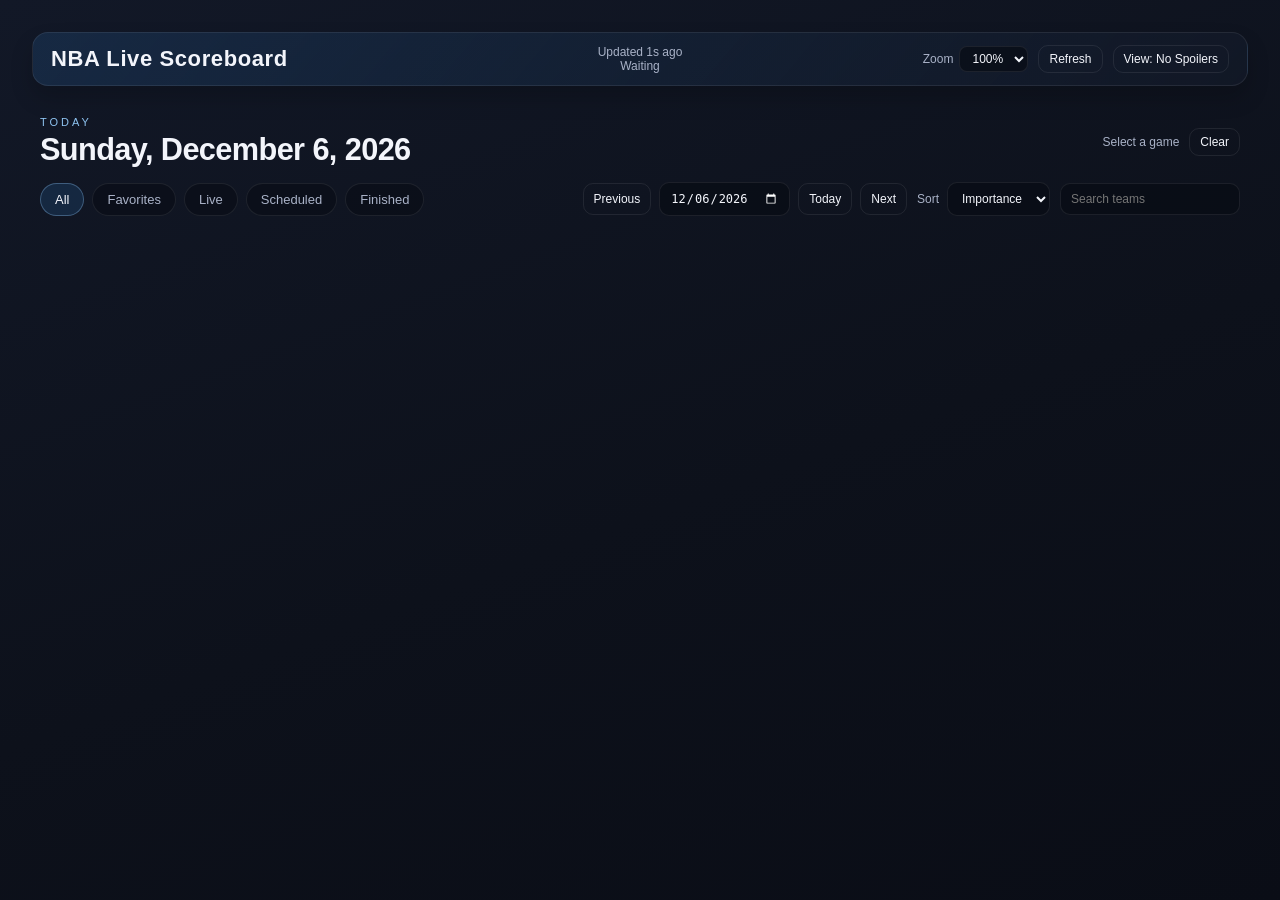
==== commit 33959fea: "feat: refresh scoreboard design and improve data reliability" ====
--- a/nba-live-scoreboard-ui/index.html
+++ b/nba-live-scoreboard-ui/index.html
@@ -37,7 +37,7 @@
         <div class="game-list__header">
           <div>
             <p class="game-list__eyebrow" id="game-list-date-label">Today</p>
-            <h2>Pick a game</h2>
+            <h2 id="game-list-date-heading">Pick a game</h2>
           </div>
           <div class="game-list__meta">
             <span id="selected-game">Select a game</span>
@@ -75,6 +75,7 @@
             </label>
           </div>
         </div>
+        <div class="game-list__error" id="game-list-error" role="alert" hidden></div>
         <div class="game-list__body" id="games"></div>
       </section>
       <section class="game-view" id="game-view" hidden>
@@ -83,7 +84,6 @@
           <button id="back-to-list" type="button">Back to games</button>
           <button id="table-toggle" type="button">Stats: Expanded</button>
           <button id="stat-flash-toggle" type="button">Stat Flash: On</button>
-          <button id="notifications-toggle" type="button">Notifications: Off</button>
         </div>
           <div class="game-view__meta">
             <span id="selected-game-view">Select a game</span>
--- a/nba-live-scoreboard-ui/styles.css
+++ b/nba-live-scoreboard-ui/styles.css
@@ -1,5 +1,5 @@
 :root {
-  color-scheme: light;
+  color-scheme: dark;
   --bg: #0d111b;
   --bg-alt: #121826;
   --panel: rgba(18, 24, 38, 0.92);
@@ -131,28 +131,57 @@
 
 
 .scoreboard.is-collapsed {
-  padding: 6px 10px;
+  padding: 8px 14px;
+  border-color: var(--line);
+  border-left: 2px solid var(--away-color, var(--accent));
+  border-right: 2px solid var(--home-color, var(--accent));
 }
 
 .scoreboard.is-collapsed .scoreboard__teams {
-  grid-template-columns: 1fr 70px 1fr;
-  gap: 8px;
+  grid-template-columns: minmax(0, 1fr) 120px minmax(0, 1fr);
+  gap: 12px;
 }
 
 .scoreboard.is-collapsed .team-card {
-  padding: 6px 8px;
-}
+  display: grid;
+  grid-template-columns: minmax(0, 1fr) auto;
+  grid-template-areas: "header score" "header record";
+  align-items: center;
+  column-gap: 16px;
+  padding: 4px 8px;
+  border: 0;
+  background: transparent;
+  box-shadow: none;
+}
+
+.scoreboard.is-collapsed #home-card {
+  grid-template-columns: auto minmax(0, 1fr);
+  grid-template-areas: "score header" "record header";
+}
+
+.scoreboard.is-collapsed .team-header { grid-area: header; }
+.scoreboard.is-collapsed .team-score { grid-area: score; }
+.scoreboard.is-collapsed .team-record { grid-area: record; }
+.scoreboard.is-collapsed #away-card .team-header { justify-content: flex-start; }
+.scoreboard.is-collapsed #away-card .team-logo-wrap { order: -1; }
+.scoreboard.is-collapsed #home-card .team-header { justify-content: flex-end; }
+.scoreboard.is-collapsed #home-card .team-logo-wrap { order: 1; }
+.scoreboard.is-collapsed #away-card .team-header { text-align: left; }
+.scoreboard.is-collapsed #home-card .team-header { text-align: right; }
 
 .scoreboard.is-collapsed .team-name {
-  font-size: 10px;
+  font-size: 12px;
 }
 
 .scoreboard.is-collapsed .team-title {
-  font-size: 12px;
+  font-size: 17px;
+  font-weight: 700;
 }
 
 .scoreboard.is-collapsed .team-score {
-  font-size: 20px;
+  font-size: 40px;
+  line-height: 1;
+  margin: 0;
 }
 
 .scoreboard.is-collapsed .team-record {
@@ -160,20 +189,26 @@
 }
 
 .scoreboard.is-collapsed .scoreboard__center {
-  min-width: 70px;
+  min-width: 0;
 }
 
 .scoreboard.is-collapsed .game-status {
-  font-size: 10px;
+  font-size: 11px;
 }
 
 .scoreboard.is-collapsed .game-clock {
-  font-size: 16px;
+  font-size: 19px;
   margin: 2px 0;
 }
 
 .scoreboard.is-collapsed .game-period {
-  font-size: 9px;
+  font-size: 11px;
+}
+
+.scoreboard.is-collapsed .team-logo-wrap,
+.scoreboard.is-collapsed .team-logo {
+  width: 56px;
+  height: 56px;
 }
 
 .scoreboard.is-collapsed .scoreboard__details,
@@ -185,8 +220,8 @@
   display: none;
 }
 
-.scoreboard.is-hidden + .tables .stats-table tfoot td:nth-child(3) {
-  color: transparent;
+.scoreboard.is-hidden ~ .tables .stats-table tfoot td:nth-child(3) {
+  visibility: hidden;
 }
 
 
@@ -331,11 +366,7 @@
 }
 
 .game-list {
-  border-radius: 20px;
-  background: var(--panel);
-  padding: 16px;
-  border: 1px solid var(--line);
-  box-shadow: 0 12px 20px rgba(0, 0, 0, 0.2);
+  padding: 12px 8px;
   animation: fadeUp 0.5s ease-out;
 }
 
@@ -354,6 +385,12 @@
   color: var(--accent-soft);
 }
 
+.game-list__header h2 {
+  font-size: clamp(24px, 2.4vw, 34px);
+  letter-spacing: -0.02em;
+  margin-top: 4px;
+}
+
 .game-list__meta {
   display: flex;
   align-items: center;
@@ -382,9 +419,9 @@
   background: rgba(8, 12, 20, 0.55);
   border: 1px solid var(--line);
   color: var(--text-muted);
-  padding: 6px 10px;
+  padding: 8px 14px;
   border-radius: 999px;
-  font-size: 12px;
+  font-size: 13px;
   cursor: pointer;
   transition: border-color 0.2s ease, color 0.2s ease, background 0.2s ease;
 }
@@ -433,7 +470,7 @@
   background: rgba(8, 12, 20, 0.7);
   border: 1px solid var(--line);
   color: var(--text);
-  padding: 6px 10px;
+  padding: 8px 10px;
   border-radius: 10px;
   font-size: 12px;
   outline: none;
@@ -444,6 +481,20 @@
 }
 
 .game-list__date-nav button {
+  background: transparent;
+  border: 1px solid var(--line);
+  color: var(--text);
+  padding: 8px 10px;
+  border-radius: 10px;
+  font-size: 12px;
+  cursor: pointer;
+}
+
+.game-list__date-nav button:hover {
+  border-color: rgba(255, 255, 255, 0.25);
+}
+
+#clear-selection {
   background: transparent;
   border: 1px solid var(--line);
   color: var(--text);
@@ -453,20 +504,6 @@
   cursor: pointer;
 }
 
-.game-list__date-nav button:hover {
-  border-color: rgba(255, 255, 255, 0.25);
-}
-
-#clear-selection {
-  background: transparent;
-  border: 1px solid var(--line);
-  color: var(--text);
-  padding: 6px 10px;
-  border-radius: 10px;
-  font-size: 12px;
-  cursor: pointer;
-}
-
 #clear-selection:disabled {
   opacity: 0.4;
   cursor: not-allowed;
@@ -474,7 +511,7 @@
 
 .game-list__body {
   display: grid;
-  gap: 18px;
+  gap: 24px;
 }
 
 .game-list__group {
@@ -503,33 +540,30 @@
 
 .game-list__section-grid {
   display: grid;
-  grid-template-columns: repeat(auto-fill, 320px);
-  gap: 12px;
-  justify-content: start;
+  grid-template-columns: minmax(0, 1fr);
+  gap: 0;
+  border: 1px solid var(--line);
+  border-radius: 10px;
+  overflow: hidden;
 }
 .game-item {
-  text-align: left;
-  background: var(--panel-strong);
-  border: 1px solid transparent;
-  border-radius: 16px;
-  padding: 12px;
+  display: grid;
+  grid-template-columns: 34px minmax(0, 1fr) 34px;
+  align-items: center;
+  background: rgba(18, 27, 42, 0.78);
+  border-bottom: 1px solid var(--line);
+  padding: 0 12px;
   color: inherit;
-  cursor: pointer;
-  transition: transform 0.2s ease, border-color 0.2s ease, box-shadow 0.2s ease;
-  display: flex;
-  flex-direction: column;
-  justify-content: center;
-}
+}
+
+.game-item:last-child { border-bottom: 0; }
 
 .game-item--favorite {
-  border-color: rgba(46, 122, 199, 0.4);
-  box-shadow: inset 0 0 0 1px rgba(46, 122, 199, 0.2);
+  background: rgba(46, 122, 199, 0.09);
 }
 
 .game-item:hover {
-  transform: translateY(-2px);
-  border-color: rgba(255, 255, 255, 0.2);
-  box-shadow: 0 10px 16px rgba(0, 0, 0, 0.18);
+  background: rgba(46, 122, 199, 0.15);
 }
 
 .game-item.is-selected {
@@ -537,33 +571,47 @@
   box-shadow: 0 0 0 1px rgba(46, 122, 199, 0.4);
 }
 
-.game-item__title {
-  font-size: 15px;
-  font-weight: 600;
-  display: grid;
-  gap: 4px;
-  align-items: center;
-}
-
-.game-item__teamline {
-  display: flex;
-  align-items: center;
-  justify-content: space-between;
-  gap: 8px;
-}
-
-.game-item__teamline-left {
-  display: inline-flex;
-  align-items: center;
-  gap: 4px;
+.game-item__select {
+  border: 0;
+  background: transparent;
+  color: inherit;
+  cursor: pointer;
+  display: grid;
+  grid-template-columns: minmax(0, 1fr) 64px 120px 64px minmax(0, 1fr);
+  align-items: center;
+  gap: 12px;
+  min-height: 68px;
+  width: 100%;
+  text-align: left;
+  font: inherit;
+}
+
+.game-item__team {
+  display: flex;
+  align-items: center;
+  gap: 12px;
+  min-width: 0;
+  font-size: 16px;
+  font-weight: 700;
+}
+
+.game-item__team--home {
+  justify-content: flex-end;
+  text-align: right;
+}
+
+.game-item__team--home .logo-badge { order: 1; }
+
+.game-item__team-name {
+  overflow-wrap: anywhere;
 }
 
 .game-item__score {
-  font-size: 14px;
+  font-size: 24px;
   font-weight: 700;
   color: var(--text);
   min-width: 20px;
-  text-align: right;
+  text-align: center;
 }
 
 .status-live {
@@ -591,6 +639,30 @@
   width: 20px;
   height: 20px;
   object-fit: contain;
+}
+
+.game-item .logo-badge {
+  width: 40px;
+  height: 40px;
+  flex: 0 0 40px;
+  margin: 0;
+}
+
+.game-item .logo-badge img {
+  width: 38px;
+  height: 38px;
+}
+
+.game-item .team-fav {
+  width: 30px;
+  height: 36px;
+}
+
+button:focus-visible,
+select:focus-visible,
+input:focus-visible {
+  outline: 2px solid var(--accent-soft);
+  outline-offset: 2px;
 }
 
 .team-fav {
@@ -640,44 +712,46 @@
 }
 
 .game-item__meta {
-  margin-top: 8px;
-  display: flex;
-  align-items: center;
-  flex-wrap: wrap;
-  gap: 6px;
-}
-
-.game-chip {
-  display: inline-flex;
-  align-items: center;
-  gap: 4px;
-  min-height: 24px;
-  padding: 4px 8px;
-  border-radius: 999px;
-  border: 1px solid rgba(255, 255, 255, 0.08);
-  background: rgba(255, 255, 255, 0.04);
-  color: var(--text-muted);
-  font-size: 10px;
-  letter-spacing: 0.4px;
+  display: flex;
+  flex-direction: column;
+  align-items: center;
+  justify-content: center;
+  gap: 3px;
+  min-width: 0;
+  text-align: center;
+  line-height: 1.25;
+}
+
+.game-item__meta-status,
+.game-item__meta-detail {
+  color: var(--text-muted);
+  font-size: 11px;
+}
+
+.game-item__meta-status {
+  font-weight: 600;
+}
+
+.game-item__meta--live .game-item__meta-status {
+  color: #ff8991;
+  letter-spacing: 0.06em;
   text-transform: uppercase;
 }
 
-.game-chip--live {
-  border-color: rgba(224, 85, 85, 0.32);
-  background: rgba(224, 85, 85, 0.12);
+.game-item__meta-time {
+  color: var(--text);
+  font-size: 13px;
+  font-weight: 700;
+  font-variant-numeric: tabular-nums;
+}
+
+.game-list__error {
+  margin-bottom: 16px;
+  padding: 12px 14px;
+  border: 1px solid rgba(224, 85, 85, 0.45);
+  border-radius: 10px;
+  background: rgba(224, 85, 85, 0.1);
   color: #ffd9d9;
-}
-
-.game-chip--final {
-  border-color: rgba(255, 255, 255, 0.14);
-  background: rgba(255, 255, 255, 0.05);
-  color: var(--text);
-}
-
-.game-chip--scheduled {
-  border-color: rgba(142, 195, 240, 0.25);
-  background: rgba(46, 122, 199, 0.1);
-  color: #d8ebff;
 }
 
 .game-list__empty {
@@ -904,8 +978,8 @@
 .last-play {
   background: var(--panel);
   border: 1px solid var(--line);
-  border-radius: 18px;
-  padding: 14px;
+  border-radius: 12px;
+  padding: 12px;
   position: relative;
   display: grid;
   gap: 10px;
@@ -923,11 +997,9 @@
 }
 
 .last-play__title {
-  font-size: 13px;
-  text-transform: uppercase;
-  letter-spacing: 2px;
-  color: var(--text-muted);
-  font-weight: 600;
+  font-size: 16px;
+  color: var(--text);
+  font-weight: 700;
 }
 
 .last-play__meta {
@@ -993,11 +1065,13 @@
   color: var(--text);
   font-weight: 600;
   text-wrap: pretty;
+  flex: 1 1 280px;
+  min-width: 0;
 }
 
 .last-play__list {
   display: grid;
-  gap: 10px;
+  gap: 0;
   max-height: 500px;
   overflow-y: auto;
   padding-right: 4px;
@@ -1012,14 +1086,14 @@
 
 .last-play__back-to-top {
   position: absolute;
-  top: 12px;
+  top: 8px;
   right: 14px;
   z-index: 2;
   display: inline-flex;
   align-items: center;
   gap: 6px;
-  min-height: 32px;
-  padding: 6px 12px;
+  min-height: 30px;
+  padding: 5px 12px;
   border-radius: 999px;
   border: 1px solid rgba(142, 195, 240, 0.22);
   background: rgba(142, 195, 240, 0.08);
@@ -1036,14 +1110,12 @@
 }
 
 .last-play__item {
-  display: grid;
-  grid-template-columns: 74px minmax(0, 1fr);
-  gap: 12px;
-  align-items: start;
-  padding: 12px;
-  border: 1px solid rgba(255, 255, 255, 0.06);
-  border-radius: 14px;
-  background: rgba(255, 255, 255, 0.02);
+  display: flex;
+  flex-wrap: wrap;
+  gap: 10px;
+  align-items: center;
+  padding: 8px 10px;
+  border-bottom: 1px solid var(--line);
 }
 
 .last-play__time {
@@ -1053,19 +1125,14 @@
   letter-spacing: 0.8px;
   text-transform: uppercase;
   font-weight: 700;
-  padding-top: 3px;
-}
-
-.last-play__item-content {
-  min-width: 0;
-  display: grid;
-  gap: 6px;
+  flex: 0 0 auto;
 }
 
 .last-play__item-meta {
-  display: flex;
+  display: inline-flex;
   flex-wrap: wrap;
   gap: 6px;
+  align-items: center;
 }
 
 .last-play__note {
@@ -1223,12 +1290,15 @@
 
 .table-card {
   background: var(--panel);
-  border-radius: 20px;
-  padding: 16px;
+  border-radius: 12px;
+  padding: 12px;
   border: 1px solid var(--line);
   animation: fadeUp 0.55s ease-out 0.2s both;
   overflow: hidden;
 }
+
+.table-card:first-child { border-color: var(--away-color, var(--line)); }
+.table-card:nth-child(2) { border-color: var(--home-color, var(--line)); }
 
 .table-card__body {
   max-height: calc(100vh - 320px);
@@ -1251,8 +1321,8 @@
   color: var(--text-muted);
 }
 
-.scoreboard.is-collapsed + .tables .table-card__body,
-.scoreboard.is-hidden + .tables .table-card__body {
+.scoreboard.is-collapsed ~ .tables .table-card__body,
+.scoreboard.is-hidden ~ .tables .table-card__body {
   max-height: calc(100vh - 220px);
 }
 
@@ -1297,6 +1367,14 @@
   gap: 8px;
 }
 
+.table-title .logo-badge {
+  width: 32px;
+  height: 32px;
+  margin-right: 0;
+}
+
+.table-title .logo-badge img { width: 30px; height: 30px; }
+
 .table-subtitle {
   font-size: 12px;
   color: var(--text-muted);
@@ -1306,6 +1384,7 @@
   width: 100%;
   border-collapse: collapse;
   font-size: 12px;
+  font-variant-numeric: tabular-nums;
   table-layout: auto;
 }
 
@@ -1325,7 +1404,7 @@
 
 .stats-table th,
 .stats-table td {
-  padding: 6px 5px;
+  padding: 6px 3px;
   text-align: right;
   border-bottom: 1px solid var(--line);
   white-space: nowrap;
@@ -1333,7 +1412,7 @@
 
 .stats-table th:not(:last-child),
 .stats-table td:not(:last-child) {
-  border-right: 1px solid rgba(255, 255, 255, 0.05);
+  border-right: 1px solid rgba(255, 255, 255, 0.035);
 }
 
 .stats-table th:last-child,
@@ -1488,6 +1567,10 @@
   border: 1px dashed var(--line);
 }
 
+@media (max-width: 1100px) {
+  .tables { grid-template-columns: minmax(0, 1fr); }
+}
+
 @media (max-width: 920px) {
   body {
     padding: 20px;
@@ -1507,10 +1590,44 @@
   .scoreboard__center {
     order: -1;
   }
+
+  .scoreboard.is-collapsed .scoreboard__teams {
+    grid-template-columns: minmax(0, 1fr) 90px minmax(0, 1fr);
+  }
+
+  .scoreboard.is-collapsed .scoreboard__center { order: 0; }
+
+  .game-item__select {
+    grid-template-columns: minmax(0, 1fr) 42px 100px 42px minmax(0, 1fr);
+    gap: 6px;
+  }
 }
 
 @media (max-width: 680px) {
-  .game-list__section-grid {
-    grid-template-columns: 1fr;
+  .game-item {
+    grid-template-columns: 30px minmax(0, 1fr) 30px;
+    padding: 0 4px;
   }
-}
+
+  .game-item__select {
+    grid-template-columns: minmax(0, 1fr) 34px 70px 34px minmax(0, 1fr);
+    gap: 3px;
+  }
+
+  .game-item__team { font-size: 12px; gap: 4px; }
+  .game-item .logo-badge { width: 24px; height: 24px; flex-basis: 24px; }
+  .game-item .logo-badge img { width: 22px; height: 22px; }
+  .game-item__score { font-size: 17px; }
+  .game-item__meta-time { font-size: 11px; }
+  .game-item__meta-status,
+  .game-item__meta-detail { font-size: 10px; }
+  .scoreboard.is-collapsed .scoreboard__teams {
+    grid-template-columns: minmax(0, 1fr) 68px minmax(0, 1fr);
+    gap: 4px;
+  }
+  .scoreboard.is-collapsed .team-card { column-gap: 4px; padding: 4px 0; }
+  .scoreboard.is-collapsed .team-title { font-size: 12px; }
+  .scoreboard.is-collapsed .team-score { font-size: 22px; }
+  .scoreboard.is-collapsed .team-logo-wrap,
+  .scoreboard.is-collapsed .team-logo { width: 28px; height: 28px; }
+}
